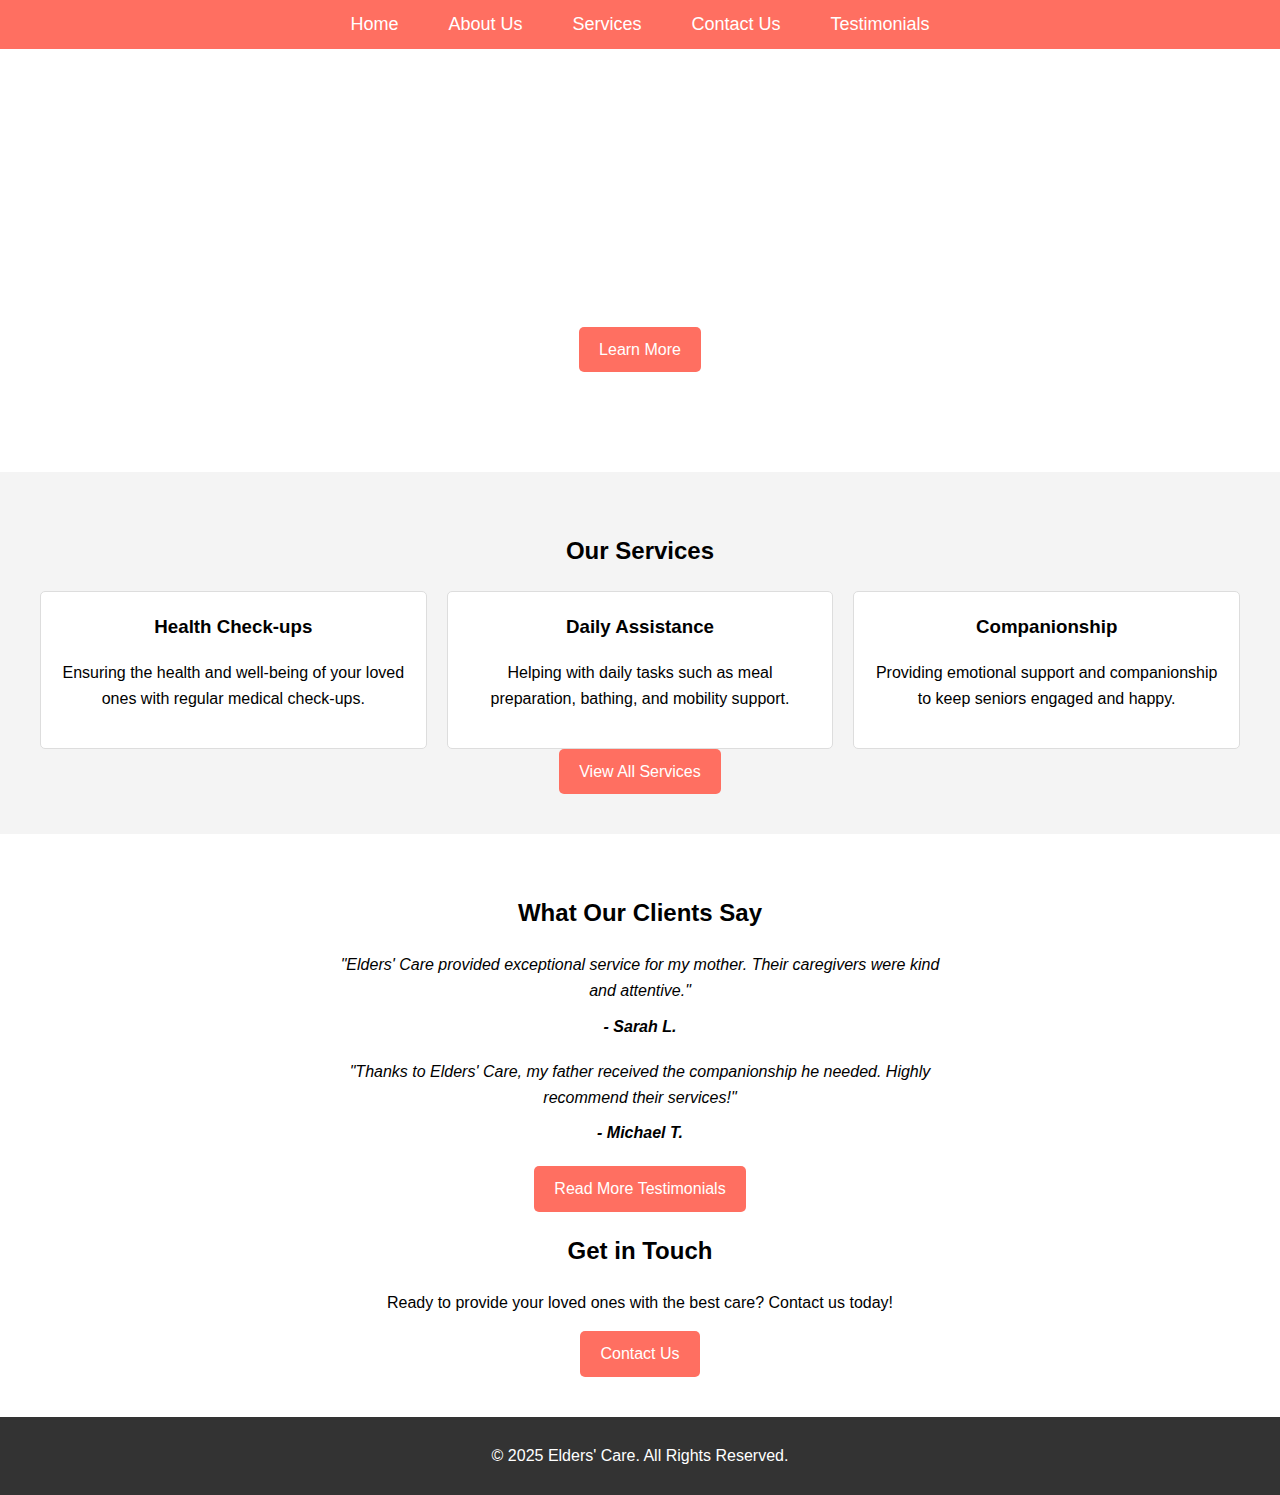
==== SIS/index.html @ a1e5f901 "index page created" ====
<!DOCTYPE html>
<html lang="en">
<head>
  <style>
  /* General Styles */
body {
  font-family: Arial, sans-serif;
  margin: 0;
  padding: 0;
  line-height: 1.6;
}

nav {
  background: #ff6f61;
  padding: 10px 0;
  text-align: center;
}

nav ul {
  list-style: none;
  margin: 0;
  padding: 0;
  display: inline-flex;
  gap: 20px;
}

nav ul li a {
  text-decoration: none;
  color: white;
  font-size: 18px;
  padding: 10px 15px;
  border-radius: 5px;
  transition: background 0.3s;
}

nav ul li a:hover {
  background: #e55d50;
}

/* Hero Section */
.hero {
  background: url('hero-bg.jpg') no-repeat center center/cover;
  color: white;
  text-align: center;
  padding: 100px 20px;
}

.hero h1 {
  font-size: 3em;
  margin-bottom: 10px;
}

.hero p {
  font-size: 1.2em;
}

.btn {
  display: inline-block;
  background: #ff6f61;
  color: white;
  padding: 10px 20px;
  text-decoration: none;
  border-radius: 5px;
  transition: background 0.3s;
}

.btn:hover {
  background: #e55d50;
}

/* Featured Services */
.featured-services {
  padding: 40px;
  background: #f4f4f4;
  text-align: center;
}

.featured-services h2 {
  margin-bottom: 20px;
}

.service-grid {
  display: grid;
  grid-template-columns: repeat(auto-fit, minmax(250px, 1fr));
  gap: 20px;
}

.service {
  background: white;
  padding: 20px;
  border: 1px solid #ddd;
  border-radius: 5px;
}

.service h3 {
  margin-top: 0;
}

/* Testimonials */
.testimonials {
  padding: 40px;
  text-align: center;
}

.testimonials blockquote {
  font-style: italic;
  margin: 20px auto;
  max-width: 600px;
}

.testimonials cite {
  display: block;
  margin-top: 10px;
  font-weight: bold;
}

/* Footer */
footer {
  background: #333;
  color: white;
  text-align: center;
  padding: 10px 0;
}
</style>
</head>
<body>
  <nav>
    <ul>
      <li><a href="index.html">Home</a></li>
      <li><a href="aboutt.html">About Us</a></li>
      <li><a href="services.html">Services</a></li>
      <li><a href="contactt.html">Contact Us</a></li>
      <li><a href="testimonials.html">Testimonials</a></li>
    </ul>
  </nav>

  <header class="hero">
    <h1>Compassionate Care for Your Loved Ones</h1>
    <p>Providing exceptional elder care services to enhance quality of life and ensure peace of mind.</p>
    <a href="aboutt.html" class="btn">Learn More</a>
  </header>

  <main>
    <section class="featured-services">
      <h2>Our Services</h2>
      <div class="service-grid">
        <div class="service">
          <h3>Health Check-ups</h3>
          <p>Ensuring the health and well-being of your loved ones with regular medical check-ups.</p>
        </div>
        <div class="service">
          <h3>Daily Assistance</h3>
          <p>Helping with daily tasks such as meal preparation, bathing, and mobility support.</p>
        </div>
        <div class="service">
          <h3>Companionship</h3>
          <p>Providing emotional support and companionship to keep seniors engaged and happy.</p>
        </div>
      </div>
      <a href="services.html" class="btn">View All Services</a>
    </section>

    <section class="testimonials">
      <h2>What Our Clients Say</h2>
      <blockquote>
        "Elders' Care provided exceptional service for my mother. Their caregivers were kind and attentive."
        <cite>- Sarah L.</cite>
      </blockquote>
      <blockquote>
        "Thanks to Elders' Care, my father received the companionship he needed. Highly recommend their services!"
        <cite>- Michael T.</cite>
      </blockquote>
      <a href="testimonials.html" class="btn">Read More Testimonials</a>
    

    <section class="cta">
      <h2>Get in Touch</h2>
      <p>Ready to provide your loved ones with the best care? Contact us today!</p>
      <a href="contactt.html" class="btn">Contact Us</a>
    </section>
  </section>
  </main>

  <footer>
    <p>&copy; 2025 Elders' Care. All Rights Reserved.</p>
  </footer>
</body>
</html>
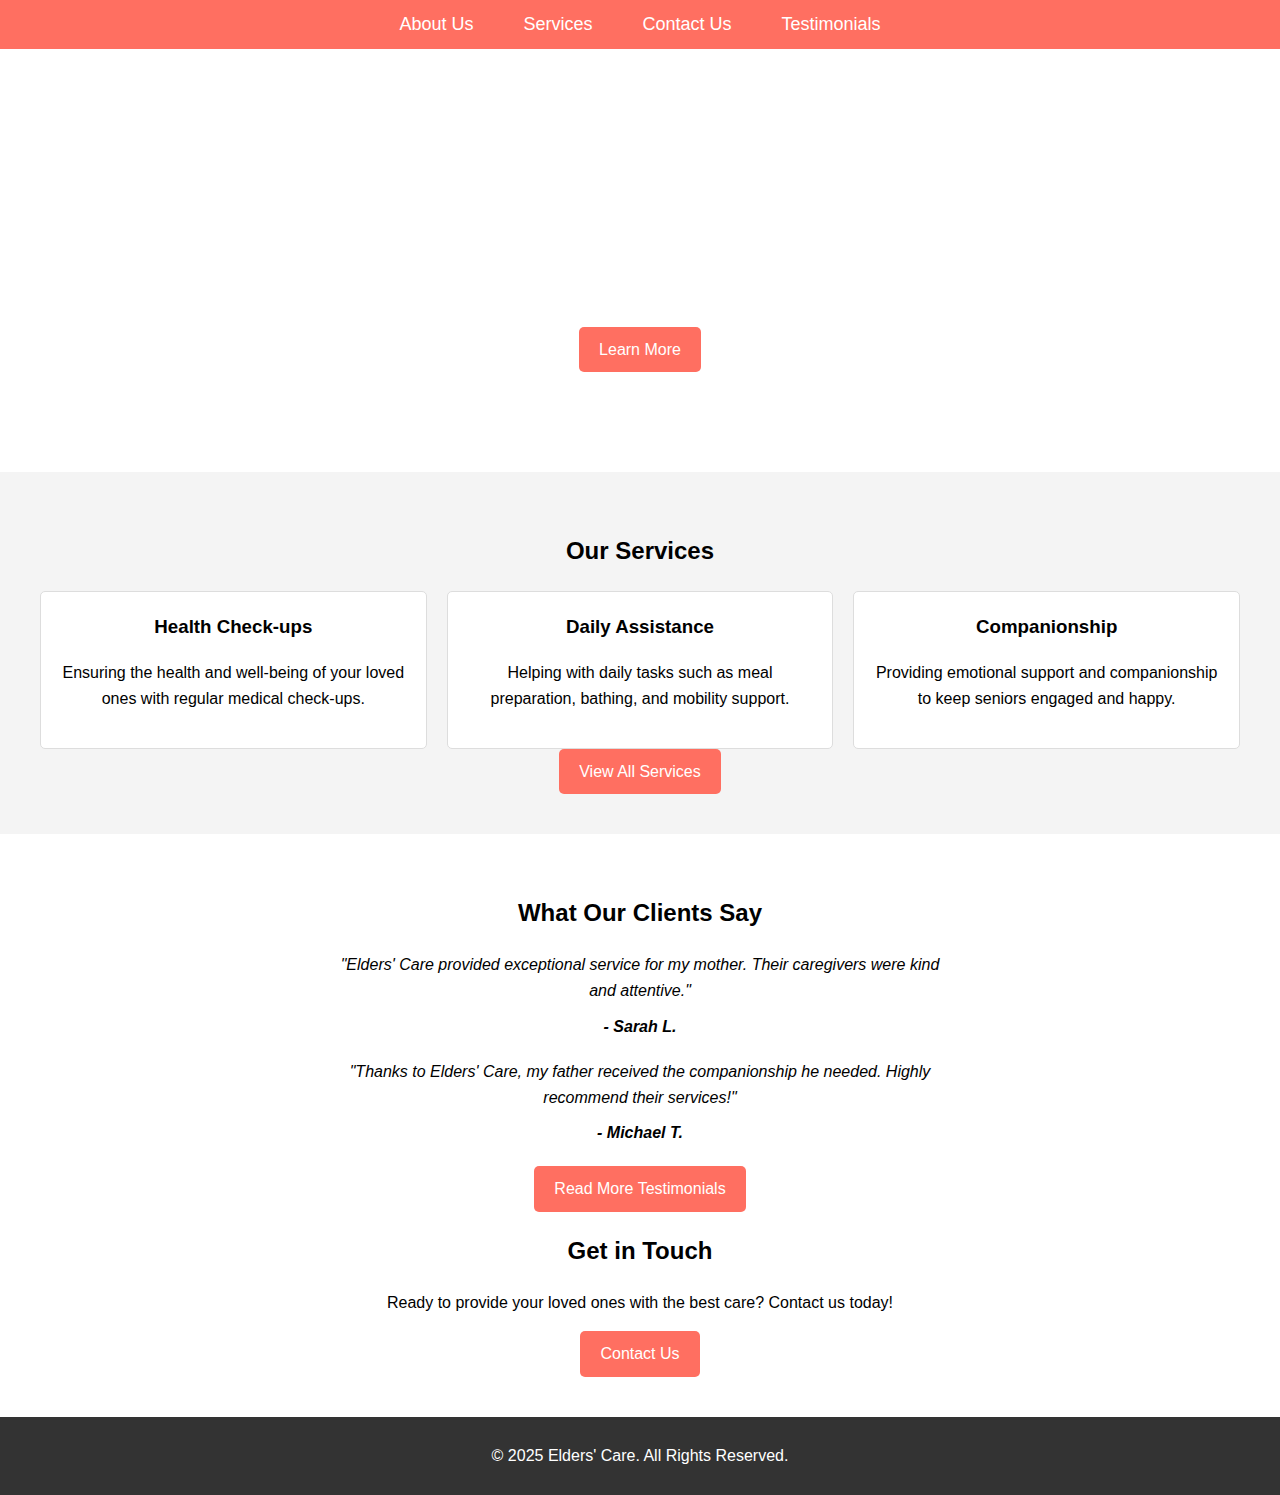
==== commit ee8e71e5: "changed the homep page" ====
--- a/SIS/index.html
+++ b/SIS/index.html
@@ -126,7 +126,6 @@
 <body>
   <nav>
     <ul>
-      <li><a href="index.html">Home</a></li>
       <li><a href="aboutt.html">About Us</a></li>
       <li><a href="services.html">Services</a></li>
       <li><a href="contactt.html">Contact Us</a></li>
